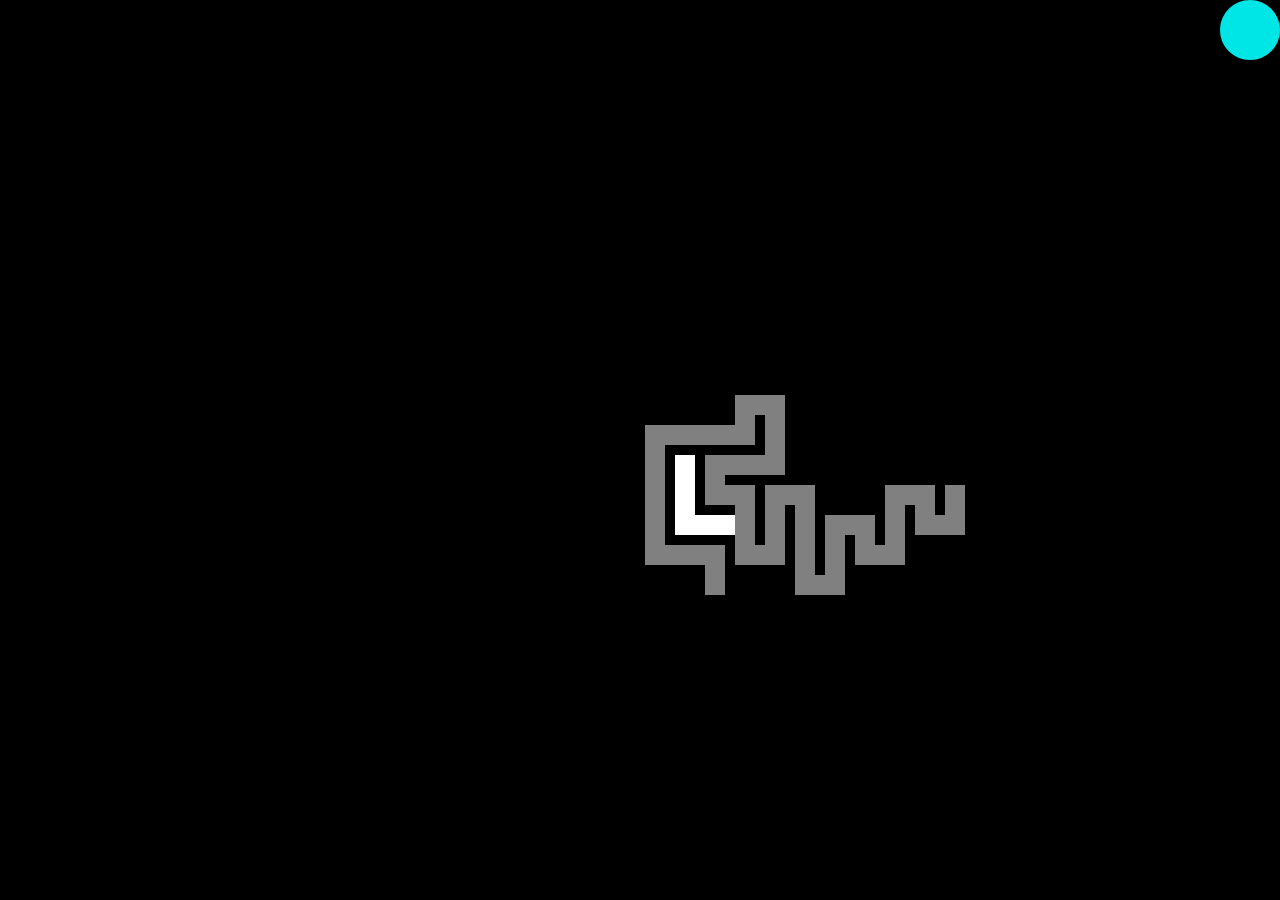
==== mazes/index.html @ 209f44f9 "Merge pull request #1 from javandbeyond/test" ====
﻿<!DOCTYPE html>

<html lang="en" xmlns="http://www.w3.org/1999/xhtml">
<head>
    <meta charset="utf-8" />
    <title>Maze Algorithms</title>
    <link href="style.css" rel="stylesheet" type="text/css"/>
</head>
<body>
    <canvas></canvas>
    <div id="setButton"></div>
    <div id="settings">
        <h1>Settings</h1>
        <h2>Run Speed</h2>
        <input class="set" type="number" value="1" />
        <br />
        <h2>Cell Size</h2>
        <input class="set" type="number" value="30" />
        <br />
        <h2>Algorithm</h2>
        <select class="set">
            <option value="RB">Recursive Backtracker</option>
            <option value="PA">Prim's Algorithm</option>
            <option value="PR">Prim's + Recursive</option>
            <option value="KA">Kruskal's Algorithm</option>
        </select>
        <br />
        <button>
            New Maze!
        </button>
    </div>
    <script src="mazes.js"></script>
</body>
</html>
---- mazes/style.css ----
﻿@font-face {
  font-family: 'Righteous';
  font-style: normal;
  font-weight: 400;
  src: local('Righteous'), local('Righteous-Regular'), url(https://fonts.gstatic.com/s/righteous/v6/1cXxaUPXBpj2rGoU7C9WiHGF.woff2) format('woff2');
  unicode-range: U+0000-00FF, U+0131, U+0152-0153, U+02BB-02BC, U+02C6, U+02DA, U+02DC, U+2000-206F, U+2074, U+20AC, U+2122, U+2191, U+2193, U+2212, U+2215, U+FEFF, U+FFFD;
}

* {
    margin: 0;
}

body {
    background-color: #000;
}

canvas {
    position: absolute;
}

#setButton {
    position: absolute;
    right: 0;
    border: 30px solid rgba(0,255,255,0.9);
    border-radius: 50%;
    z-index: 10;
}

#settings {
    background-color: rgba(128,128,128,0.8);
    width: 100%;
    height: 100%;
    position: absolute;
    display: none;
    font-family: Righteous, sans-serif;
    text-align: center;
    line-height: 120px;
    overflow: auto;
}

#settings h1 {
    font-size: 72px;
}

#settings h2 {
    font-size: 36px;
    display: inline;
    margin-right: 20px;
}

#settings input, #settings select, #settings button {
    font-family: Righteous, sans-serif;
    font-size: 36px;
    text-align: center;
    height: 100px;
}

#settings input {
    width: 100px;
}

#settings button {
    height: 50px;
}

input[type=number]::-webkit-inner-spin-button, 
input[type=number]::-webkit-outer-spin-button { 
  -webkit-appearance: none;
  margin: 0; 
}
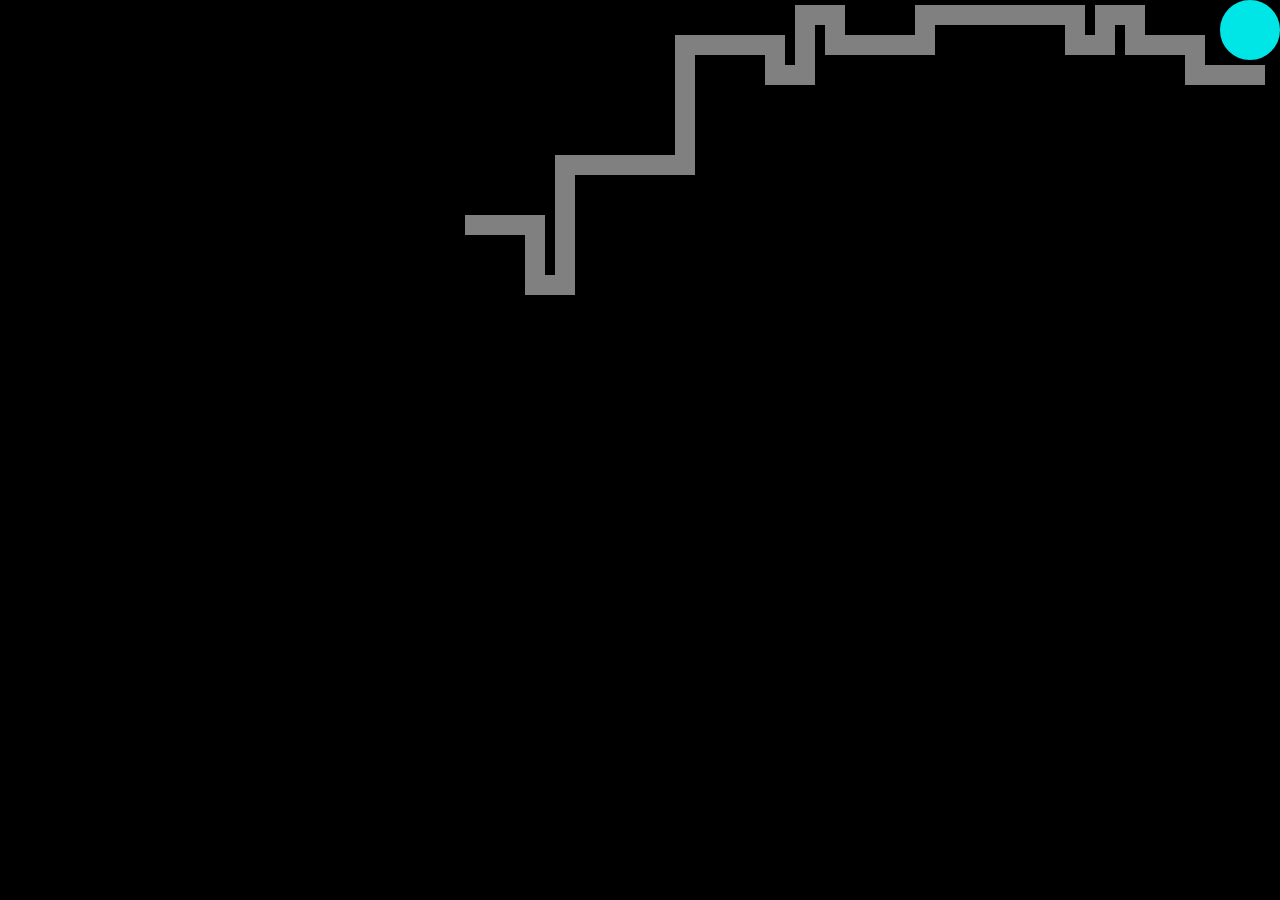
==== commit 0a670f13: "Add solving option" ====
--- a/mazes/index.html
+++ b/mazes/index.html
@@ -25,8 +25,12 @@
             <option value="KA">Kruskal's Algorithm</option>
         </select>
         <br />
-        <button>
+        <button id="new">
             New Maze!
+        </button>
+        <br />
+        <button id="solve">
+            Solve it!
         </button>
     </div>
     <script src="mazes.js"></script>
--- a/mazes/style.css
+++ b/mazes/style.css
@@ -61,6 +61,7 @@
 
 #settings button {
     height: 50px;
+    display: inline-block;
 }
 
 input[type=number]::-webkit-inner-spin-button, 
